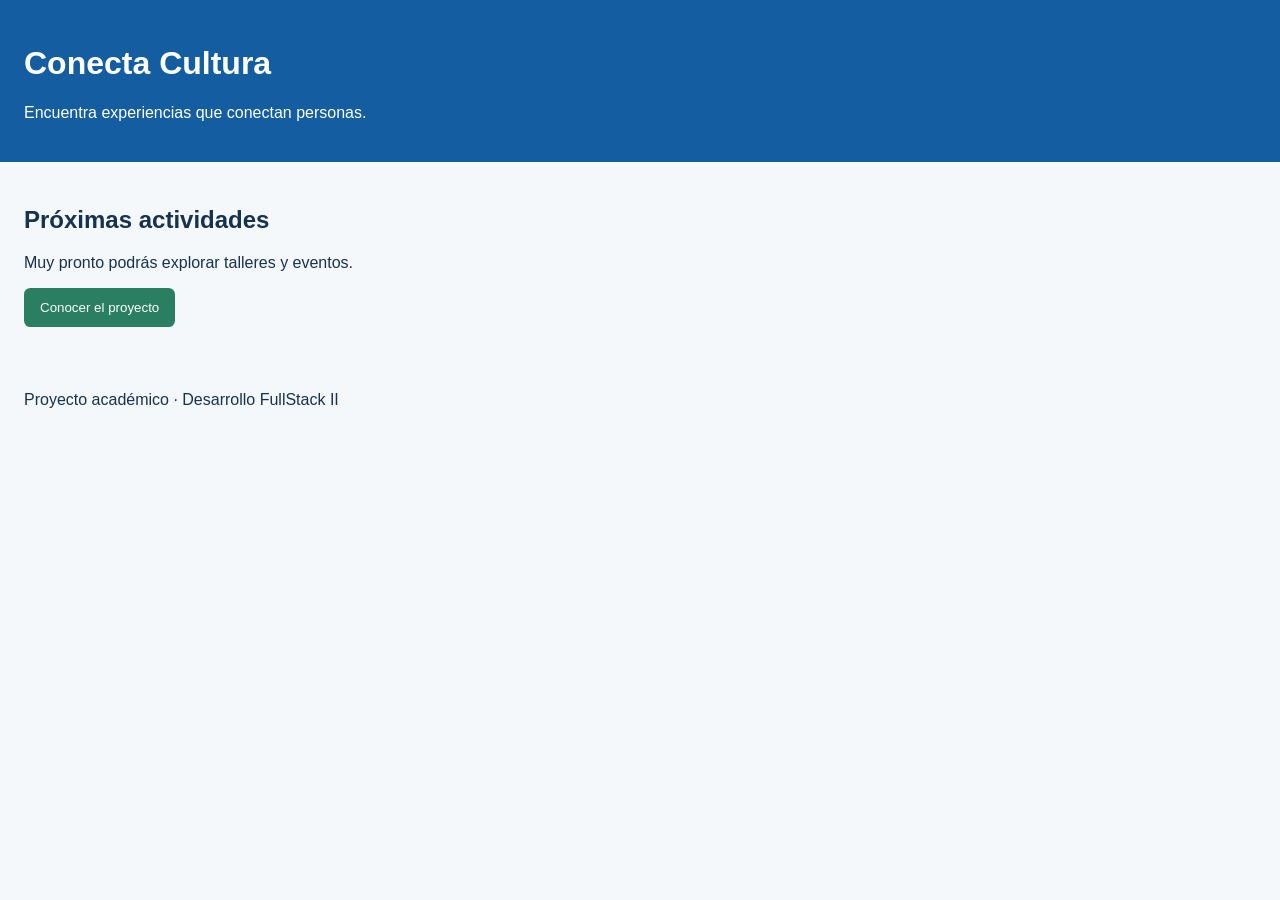
==== index.html @ aae25d6b "chore: crear estructura inicial del proyecto" ====
<!DOCTYPE html>
<html lang="es">
<head>
  <meta charset="UTF-8">
  <meta name="viewport" content="width=device-width, initial-scale=1.0">
  <meta name="description" content="Actividades y talleres de Conecta Cultura">
  <title>Conecta Cultura | Inicio</title>
  <link rel="stylesheet" href="assets/css/estilos.css">
</head>
<body>
  <header>
    <h1>Conecta Cultura</h1>
    <p>Encuentra experiencias que conectan personas.</p>
  </header>

  <main>
    <section>
      <h2>Próximas actividades</h2>
      <p>Muy pronto podrás explorar talleres y eventos.</p>
      <button id="boton-bienvenida" type="button">Conocer el proyecto</button>
    </section>
  </main>

  <footer>
    <p>Proyecto académico · Desarrollo FullStack II</p>
  </footer>

  <script src="assets/js/app.js"></script>
</body>
</html>
---- assets/css/estilos.css ----
* {
box-sizing: border-box;
}
body {
margin: 0;
font-family: Arial, sans-serif;
color: #16324f;
background-color: #f4f8fb;
}
header,
main,
footer {
padding: 1.5rem;
}
header {
color: #ffffff;
background-color: #145da0;
}
button {
padding: 0.75rem 1rem;
color: #ffffff;
background-color: #2a7f62;
border: 0;
border-radius: 0.4rem;
cursor: pointer;
}
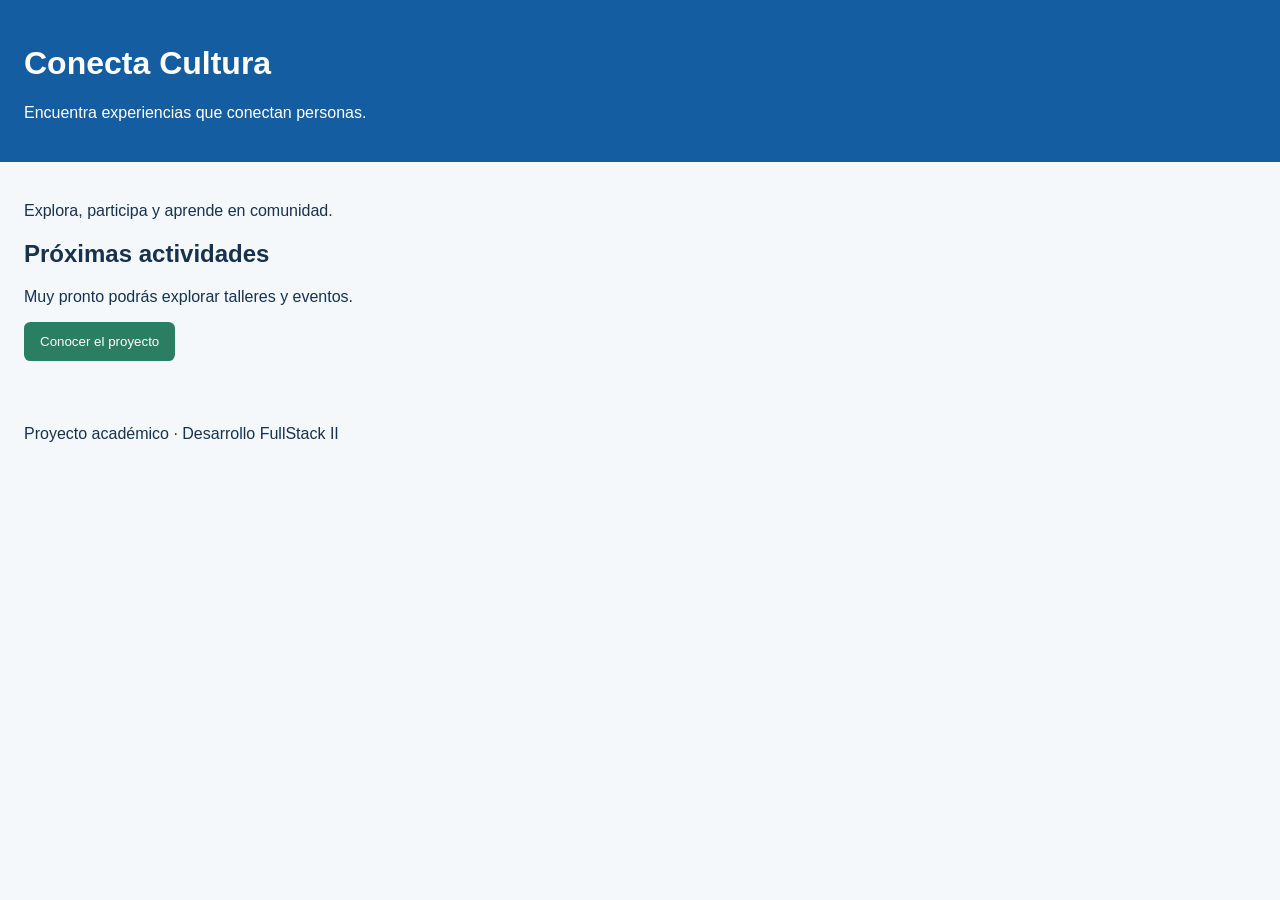
==== commit a4d02bcc: "feat: agregar mensaje principal de la plataforma" ====
--- a/index.html
+++ b/index.html
@@ -14,6 +14,7 @@
   </header>
 
   <main>
+    <p class="mensaje-inicial">Explora, participa y aprende en comunidad.</p>
     <section>
       <h2>Próximas actividades</h2>
       <p>Muy pronto podrás explorar talleres y eventos.</p>
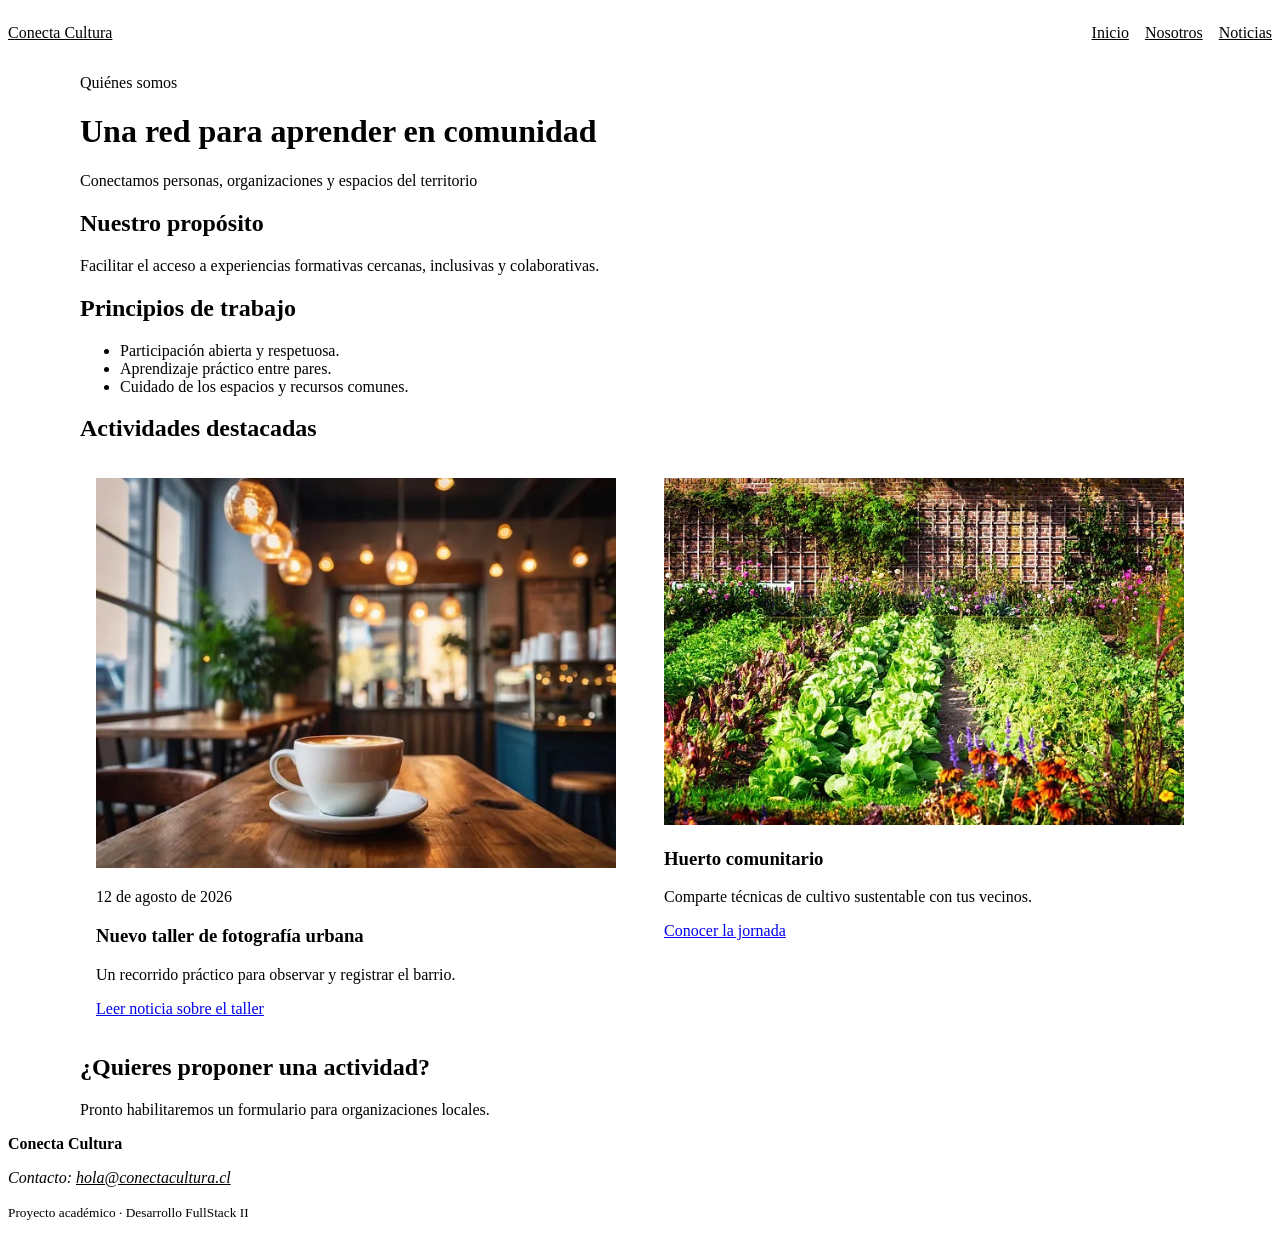
==== commit 0c1b07ea: "feat: construir estructura semántica de inicio y nosotros" ====
--- a/index.html
+++ b/index.html
@@ -3,29 +3,80 @@
 <head>
   <meta charset="UTF-8">
   <meta name="viewport" content="width=device-width, initial-scale=1.0">
-  <meta name="description" content="Actividades y talleres de Conecta Cultura">
-  <title>Conecta Cultura | Inicio</title>
+  <meta name="description" content="Talleres y actividades de Conecta Cultura">
+  <title>Inicio | Conecta Cultura</title>
   <link rel="stylesheet" href="assets/css/estilos.css">
 </head>
 <body>
-  <header>
-    <h1>Conecta Cultura</h1>
-    <p>Encuentra experiencias que conectan personas.</p>
+  <a class="salto-contenido" href="#contenido-principal">Ir al contenido</a>
+  <header class="cabecera-sitio">
+    <a class="marca" href="index.html">Conecta Cultura</a>
+    <nav aria-label="Navegación principal">
+      <ul class="menu">
+        <li><a href="index.html" aria-current="page">Inicio</a></li>
+        <li><a href="nosotros.html">Nosotros</a></li>
+        <li><a href="noticias.html">Noticias</a></li>
+      </ul>
+    </nav>
   </header>
 
-  <main>
-    <p class="mensaje-inicial">Explora, participa y aprende en comunidad.</p>
-    <section>
-      <h2>Próximas actividades</h2>
-      <p>Muy pronto podrás explorar talleres y eventos.</p>
-      <button id="boton-bienvenida" type="button">Conocer el proyecto</button>
+  <main id="contenido-principal">
+    <header class="encabezado pagina">
+      <p class="etiqueta">Quiénes somos</p>
+      <h1>Una red para aprender en comunidad</h1>
+      <p>Conectamos personas, organizaciones y espacios del territorio</p>
+    </header>
+
+    <section aria-labelledby="Titulo-proposito">
+      <h2 id="Titulo-proposito">Nuestro propósito</h2>
+      <p>Facilitar el acceso a experiencias formativas cercanas,
+       inclusivas y colaborativas.</p>
+
     </section>
+    <section aria-labelledby="titulo-principios">
+      <h2 id="titulo-principios">Principios de trabajo</h2>
+      <ul>
+        <li>Participación abierta y respetuosa.</li>
+        <li>Aprendizaje práctico entre pares.</li>
+        <li>Cuidado de los espacios y recursos comunes.</li>
+      </ul>
+    </section>
+
+
+
+    <section aria-labelledby="titulo-actividades">
+      <h2 id="titulo-actividades">Actividades destacadas</h2>
+      <div class="grilla-tarjetas">
+        <article class="tarjeta">
+          <img src="assets/img/fotografia.jpg"
+            alt="Participantes de un taller de fotografía urbana">
+          <p><time datetime="2026-08-12">12 de agosto de 2026</time></p>
+          <h3>Nuevo taller de fotografía urbana</h3>
+          <p>Un recorrido práctico para observar y registrar el barrio.</p>
+          <a href="noticias-detalle-1.html">Leer noticia sobre el taller</a>
+        </article>
+
+        <article class="tarjeta">
+          <img src="assets/img/huerto.jpg"
+               alt="Manos plantando una hierba en un huerto comunitario">
+          <h3>Huerto comunitario</h3>
+          <p>Comparte técnicas de cultivo sustentable con tus vecinos.</p>
+          <a href="noticia-detalle-2.html">Conocer la jornada</a>
+        </article>
+      </div>
+    </section>
+
+    <aside class="aviso" aria-labelledby="titulo-aviso">
+      <h2 id="titulo-aviso">¿Quieres proponer una actividad?</h2>
+      <p>Pronto habilitaremos un formulario para organizaciones locales.</p>
+    </aside>
   </main>
 
-  <footer>
-    <p>Proyecto académico · Desarrollo FullStack II</p>
+  <footer class="pie-sitio">
+    <p><strong>Conecta Cultura</strong></p>
+    <address>Contacto: <a href="mailto:hola@conectacultura.cl">hola@conectacultura.cl</a></address>
+    <p><small>Proyecto académico · Desarrollo FullStack II</small></p>
   </footer>
-
   <script src="assets/js/app.js"></script>
 </body>
-</html>+</html>
--- a/assets/css/estilos.css
+++ b/assets/css/estilos.css
@@ -1,26 +1,52 @@
-* {
-box-sizing: border-box;
+.cabecera-sitio,
+.menu,
+.grilla-tarjetas {
+  display: flex;
+  gap: 1rem;
 }
-body {
-margin: 0;
-font-family: Arial, sans-serif;
-color: #16324f;
-background-color: #f4f8fb;
+
+.cabecera-sitio {
+  align-items: center;
+  justify-content: space-between;
 }
-header,
-main,
-footer {
-padding: 1.5rem;
+
+.menu {
+  padding: 0;
+  list-style: none;
 }
-header {
-color: #ffffff;
-background-color: #145da0;
+
+.marca,
+.menu a,
+.pie-sitio a {
+  color: inherit;
 }
-button {
-padding: 0.75rem 1rem;
-color: #ffffff;
-background-color: #2a7f62;
-border: 0;
-border-radius: 0.4rem;
-cursor: pointer;
-}+
+main {
+  max-width: 70rem;
+  margin-inline: auto;
+}
+
+.grilla-tarjetas {
+  flex-wrap: wrap;
+}
+
+.tarjeta {
+  flex: 1 1 18rem;
+  padding: 1rem;
+  background: #ffffff;
+}
+
+img {
+  max-width: 100%;
+  height: auto;
+}
+
+.salto-contenido {
+  position: absolute;
+  left: -10000px;
+}
+
+.salto-contenido:focus {
+  position: static;
+}
+
